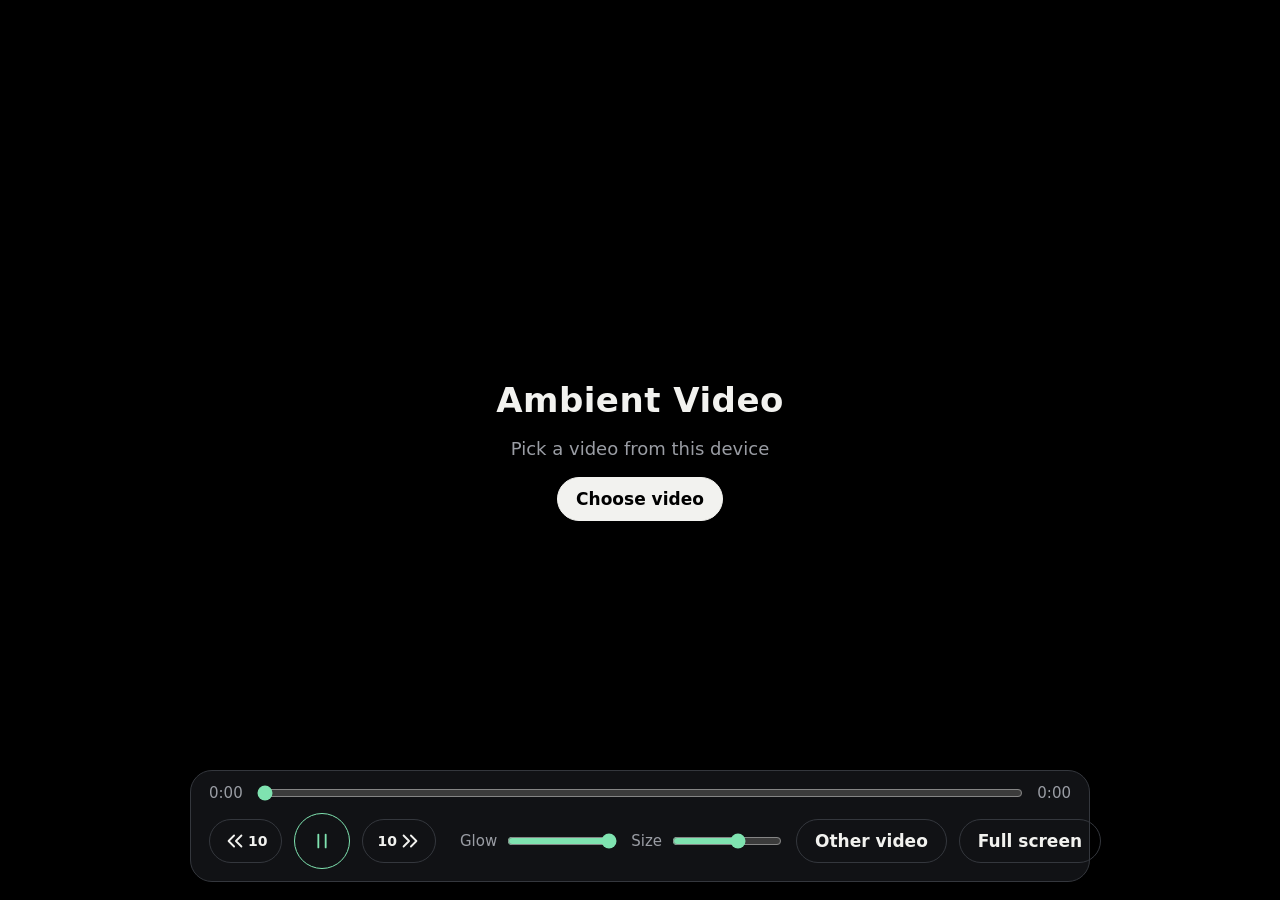
==== ambient/index.html @ ddddb359 "Ambient Video: size slider back, bigger default screen, stronger glow Co-Authored-By: Claude Opus 5." ====
<!doctype html>
<html lang="en">
<head>
<meta charset="utf-8">
<meta name="viewport" content="width=device-width, initial-scale=1">
<meta name="theme-color" content="#000000">
<title>Ambient Video</title>
<style>
  /* On the glasses black is see-through, so only the video and its glow show. */
  :root { --fg: #F2F2EF; --dim: #9A9DA4; --line: #34373D; --accent: #7FE3B0; }
  * { box-sizing: border-box; }
  html, body { margin: 0; height: 100%; background: #000; color: var(--fg); overflow: hidden;
    font-family: system-ui, -apple-system, "Segoe UI", sans-serif; }

  #stage { position: fixed; inset: 0; display: flex; align-items: center; justify-content: center; }

  /* The glow: a tiny copy of the frame, stretched and blurred behind the video */
  #glow {
    position: absolute; width: calc(var(--size) * 1vw); aspect-ratio: var(--ratio);
    transform: scale(var(--spread)); opacity: var(--amount); pointer-events: none;
    /* No CSS blur (too heavy for the Pocket TV): a tiny canvas stretched up is
       already soft, and a static mask fades its edges out. */
    -webkit-mask-image: radial-gradient(closest-side, #000 68%, transparent);
    mask-image: radial-gradient(closest-side, #000 68%, transparent);
  }
  #video {
    position: relative; width: calc(var(--size) * 1vw); max-height: 96vh; aspect-ratio: var(--ratio);
    background: #000; border-radius: 6px; display: block;
  }

  /* Start screen */
  #pick { position: fixed; inset: 0; display: flex; flex-direction: column; align-items: center; justify-content: center; gap: 18px; text-align: center; }
  #pick[hidden] { display: none; }
  .title { font-size: 34px; font-weight: 600; letter-spacing: .5px; }
  .sub { font-size: 18px; color: var(--dim); }

  /* Controls: show on any touch/move, hide after 3 s */
  #bar {
    position: fixed; left: 50%; bottom: 18px; transform: translateX(-50%); width: min(900px, 94vw);
    display: flex; flex-direction: column; gap: 10px; padding: 12px 18px;
    background: rgba(20,21,24,.88); border: 1px solid var(--line); border-radius: 22px;
    transition: opacity .3s;
  }
  .seek { display: flex; align-items: center; gap: 12px; font-size: 15px; color: var(--dim); font-variant-numeric: tabular-nums; }
  .seek input { flex: 1; width: auto; }
  .btns { display: flex; align-items: center; gap: 12px; }
  .gap { flex: 1; }
  .btn.round { display: flex; align-items: center; gap: 2px; padding: 0 14px; flex: none; }
  .btn.round.big { width: 56px; height: 56px; padding: 0; justify-content: center; border-color: var(--accent); }
  .btn svg { width: 22px; height: 22px; fill: none; stroke: currentColor; stroke-width: 2; stroke-linecap: round; stroke-linejoin: round; }
  .btn.big svg { stroke: var(--accent); }
  .btn.big:focus-visible svg { stroke: #000; }
  .btn b { font-size: 14px; }
  body.idle #bar { opacity: 0; pointer-events: none; }
  body.idle { cursor: none; }
  .btn {
    font: inherit; font-size: 17px; font-weight: 600; color: var(--fg); background: transparent;
    border: 1.5px solid var(--line); border-radius: 999px; min-height: 44px; padding: 0 18px; cursor: pointer; white-space: nowrap;
  }
  .btn.primary { border-color: var(--accent); color: var(--accent); }
  .btn:focus { outline: none; }
  .btn:focus-visible { background: var(--fg); color: #000; border-color: var(--fg); }
  label.ctl { display: flex; align-items: center; gap: 8px; font-size: 15px; color: var(--dim); }
  input[type=range] { width: 110px; accent-color: var(--accent); }
  #file { display: none; }
</style>
</head>
<body>
<div id="stage" style="--size:72;--ratio:16/9;--spread:1.8;--amount:1">
  <canvas id="glow" width="12" height="7"></canvas>
  <video id="video" playsinline></video>
</div>

<div id="pick">
  <div class="title">Ambient Video</div>
  <div class="sub">Pick a video from this device</div>
  <button class="btn primary" id="open" autofocus>Choose video</button>
</div>

<div id="bar" hidden>
  <div class="seek">
    <span id="cur">0:00</span>
    <input type="range" id="seek" min="0" max="1000" value="0" aria-label="Position">
    <span id="dur">0:00</span>
  </div>
  <div class="btns">
    <button class="btn round" id="back" aria-label="Back 10 seconds">
      <svg viewBox="0 0 24 24"><path d="M11 6L5 12l6 6"/><path d="M19 6l-6 6 6 6"/></svg><b>10</b>
    </button>
    <button class="btn round big" id="play" aria-label="Pause">
      <svg viewBox="0 0 24 24" id="playIcon"><path d="M8 5v14M16 5v14"/></svg>
    </button>
    <button class="btn round" id="fwd" aria-label="Forward 10 seconds">
      <b>10</b><svg viewBox="0 0 24 24"><path d="M5 6l6 6-6 6"/><path d="M13 6l6 6-6 6"/></svg>
    </button>
    <span class="gap"></span>
    <label class="ctl">Glow <input type="range" id="amount" min="0" max="100" value="100"></label>
    <label class="ctl">Size <input type="range" id="size" min="35" max="95" value="72"></label>
    <button class="btn" id="open2">Other video</button>
    <button class="btn" id="full">Full screen</button>
  </div>
</div>

<input type="file" id="file" accept="video/*">

<script>
// Ambient Video: plays a local video and lights up the space around it with the
// colours at the edge of the picture (an Ambilight). Each frame is drawn into a
// 12x7 canvas behind the video; stretched up, it becomes the glow.
const $ = (id) => document.getElementById(id);
const video = $('video'), glow = $('glow'), stage = $('stage');
const g = glow.getContext('2d', { alpha: false });
g.filter = 'saturate(2) brightness(1.35)';
let last = 0;
let url = null;

function openPicker() { $('file').click(); }
$('open').onclick = openPicker;
$('open2').onclick = openPicker;

$('file').onchange = () => {
  const f = $('file').files[0];
  if (!f) return;
  if (url) URL.revokeObjectURL(url);
  url = URL.createObjectURL(f);
  video.src = url;
  video.play();
  $('pick').hidden = true;
  $('bar').hidden = false;
  wake();
};

video.onloadedmetadata = () => {
  if (video.videoWidth) stage.style.setProperty('--ratio', video.videoWidth + '/' + video.videoHeight);
};

// Draw the current frame into the glow, every frame the video shows.
// ~12 updates a second is plenty for a glow and keeps the device cool.
function paint() {
  const now = performance.now();
  if (video.readyState >= 2 && !video.paused && now - last > 80) {
    g.drawImage(video, 0, 0, glow.width, glow.height);
    last = now;
  }
  if ('requestVideoFrameCallback' in video) video.requestVideoFrameCallback(paint);
  else requestAnimationFrame(paint);
}
paint();

// Controls
$('play').onclick = () => (video.paused ? video.play() : video.pause());
const PAUSE = '<path d="M8 5v14M16 5v14"/>', PLAY = '<path d="M7 5l12 7-12 7z"/>';
video.onplay = () => { $('playIcon').innerHTML = PAUSE; $('play').setAttribute('aria-label', 'Pause'); };
video.onpause = () => { $('playIcon').innerHTML = PLAY; $('play').setAttribute('aria-label', 'Play'); wake(); };
$('back').onclick = () => (video.currentTime = Math.max(0, video.currentTime - 10));
$('fwd').onclick = () => (video.currentTime = Math.min(video.duration || 0, video.currentTime + 10));

// Position bar
const fmt = (t) => { t = Math.floor(t || 0); const h = Math.floor(t / 3600), m = Math.floor(t / 60) % 60, s = t % 60;
  return (h ? h + ':' + String(m).padStart(2, '0') : m) + ':' + String(s).padStart(2, '0'); };
let dragging = false;
video.ontimeupdate = () => {
  $('cur').textContent = fmt(video.currentTime);
  if (!dragging && video.duration) $('seek').value = (video.currentTime / video.duration) * 1000;
};
video.ondurationchange = () => ($('dur').textContent = fmt(video.duration));
$('seek').oninput = (e) => { dragging = true; if (video.duration) { video.currentTime = (e.target.value / 1000) * video.duration; $('cur').textContent = fmt(video.currentTime); } };
$('seek').onchange = () => (dragging = false);
$('amount').oninput = (e) => stage.style.setProperty('--amount', e.target.value / 100);
$('size').oninput = (e) => stage.style.setProperty('--size', e.target.value);
$('full').onclick = () => {
  if (document.fullscreenElement) document.exitFullscreen();
  else document.documentElement.requestFullscreen().catch(() => {});
};
document.addEventListener('fullscreenchange', () => {
  $('full').textContent = document.fullscreenElement ? 'Exit full screen' : 'Full screen';
});

// Hide controls after 3 s without input
let idleT;
function wake() {
  document.body.classList.remove('idle');
  clearTimeout(idleT);
  idleT = setTimeout(() => { if (!video.paused) document.body.classList.add('idle'); }, 3000);
}
['pointermove', 'pointerdown', 'keydown', 'touchstart'].forEach((ev) => document.addEventListener(ev, wake, { passive: true }));

// Remote / keyboard: Space or Enter on the video toggles play, arrows seek
document.addEventListener('keydown', (e) => {
  if ($('pick').hidden === false) return;
  if (e.key === ' ' && document.activeElement.tagName !== 'BUTTON') { e.preventDefault(); $('play').click(); }
  if (e.key === 'ArrowRight' && e.target.type !== 'range') video.currentTime += 10;
  if (e.key === 'ArrowLeft' && e.target.type !== 'range') video.currentTime -= 10;
});
</script>
</body>
</html>
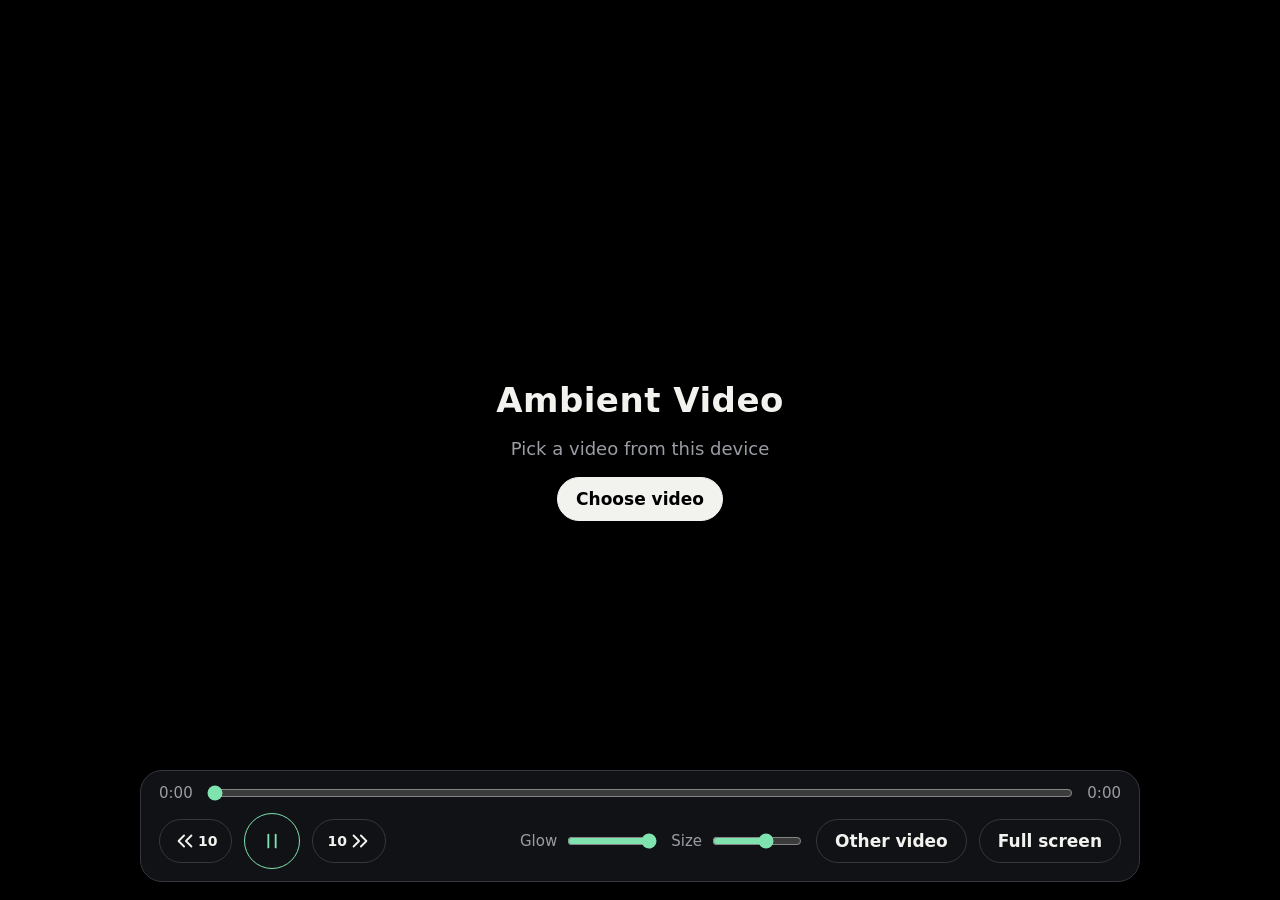
==== commit 7ccfce95: "Ambient Video: glow from a thin strip at the very edge, eased so it never flickers Co-Authored-By: C" ====
--- a/ambient/index.html
+++ b/ambient/index.html
@@ -36,7 +36,7 @@
 
   /* Controls: show on any touch/move, hide after 3 s */
   #bar {
-    position: fixed; left: 50%; bottom: 18px; transform: translateX(-50%); width: min(900px, 94vw);
+    position: fixed; left: 50%; bottom: 18px; transform: translateX(-50%); width: min(1000px, 96vw);
     display: flex; flex-direction: column; gap: 10px; padding: 12px 18px;
     background: rgba(20,21,24,.88); border: 1px solid var(--line); border-radius: 22px;
     transition: opacity .3s;
@@ -61,13 +61,13 @@
   .btn:focus { outline: none; }
   .btn:focus-visible { background: var(--fg); color: #000; border-color: var(--fg); }
   label.ctl { display: flex; align-items: center; gap: 8px; font-size: 15px; color: var(--dim); }
-  input[type=range] { width: 110px; accent-color: var(--accent); }
+  input[type=range] { width: 90px; accent-color: var(--accent); }
   #file { display: none; }
 </style>
 </head>
 <body>
 <div id="stage" style="--size:72;--ratio:16/9;--spread:1.8;--amount:1">
-  <canvas id="glow" width="12" height="7"></canvas>
+  <canvas id="glow" width="16" height="9"></canvas>
   <video id="video" playsinline></video>
 </div>
 
@@ -105,13 +105,73 @@
 
 <script>
 // Ambient Video: plays a local video and lights up the space around it with the
-// colours at the edge of the picture (an Ambilight). Each frame is drawn into a
-// 12x7 canvas behind the video; stretched up, it becomes the glow.
+// colours at the very edge of the picture (an Ambilight). Each update reads only
+// a thin strip along each edge (the outer ~2% of the frame), averages it into
+// segments, and paints those colours outward into a 16x9 canvas that is
+// stretched up behind the video. Colours ease toward each new frame so the glow
+// never flickers.
 const $ = (id) => document.getElementById(id);
 const video = $('video'), glow = $('glow'), stage = $('stage');
 const g = glow.getContext('2d', { alpha: false });
-g.filter = 'saturate(2) brightness(1.35)';
+const GW = glow.width, GH = glow.height;
+const out = g.createImageData(GW, GH);
+// Small copy of the frame we read the edges from: 1 px here = ~2% of the frame.
+const SW = 96, SH = 54, EDGE = 1;
+const sc = document.createElement('canvas'); sc.width = SW; sc.height = SH;
+const s = sc.getContext('2d', { willReadFrequently: true });
+const cur = new Float32Array(GW * GH * 3); // eased colours, 0..255
 let last = 0;
+
+// Average the edge strip into n segments along one side.
+function strip(px, n, side) {
+  const res = [];
+  for (let k = 0; k < n; k++) {
+    let r = 0, gg = 0, b = 0, c = 0;
+    const horiz = side === 'top' || side === 'bottom';
+    const len = horiz ? SW : SH;
+    const a0 = Math.floor((k * len) / n), a1 = Math.floor(((k + 1) * len) / n);
+    for (let a = a0; a < a1; a++) {
+      for (let d = 0; d < EDGE; d++) {
+        const x = horiz ? a : side === 'left' ? d : SW - 1 - d;
+        const y = horiz ? (side === 'top' ? d : SH - 1 - d) : a;
+        const i = (y * SW + x) * 4;
+        r += px[i]; gg += px[i + 1]; b += px[i + 2]; c++;
+      }
+    }
+    res.push([r / c, gg / c, b / c]);
+  }
+  return res;
+}
+
+// Make the colour livelier: more saturation, a bit brighter.
+function boost([r, gg, b]) {
+  const l = 0.299 * r + 0.587 * gg + 0.114 * b;
+  return [r, gg, b].map((v) => Math.max(0, Math.min(255, (l + (v - l) * 1.8) * 1.3)));
+}
+
+function sampleEdges() {
+  s.drawImage(video, 0, 0, SW, SH);
+  const px = s.getImageData(0, 0, SW, SH).data;
+  const top = strip(px, GW, 'top'), bottom = strip(px, GW, 'bottom');
+  const left = strip(px, GH, 'left'), right = strip(px, GH, 'right');
+  for (let y = 0; y < GH; y++) {
+    for (let x = 0; x < GW; x++) {
+      // Each cell takes the colour of the nearest edge, so colour radiates outward.
+      const dx = Math.min(x, GW - 1 - x) / (GW - 1), dy = Math.min(y, GH - 1 - y) / (GH - 1);
+      let col;
+      if (dx < dy) col = x < GW / 2 ? left[y] : right[y];
+      else col = y < GH / 2 ? top[x] : bottom[x];
+      col = boost(col);
+      const j = (y * GW + x) * 3, o = (y * GW + x) * 4;
+      for (let c = 0; c < 3; c++) {
+        cur[j + c] += (col[c] - cur[j + c]) * 0.35;
+        out.data[o + c] = cur[j + c];
+      }
+      out.data[o + 3] = 255;
+    }
+  }
+  g.putImageData(out, 0, 0);
+}
 let url = null;
 
 function openPicker() { $('file').click(); }
@@ -134,12 +194,11 @@
   if (video.videoWidth) stage.style.setProperty('--ratio', video.videoWidth + '/' + video.videoHeight);
 };
 
-// Draw the current frame into the glow, every frame the video shows.
 // ~12 updates a second is plenty for a glow and keeps the device cool.
 function paint() {
   const now = performance.now();
   if (video.readyState >= 2 && !video.paused && now - last > 80) {
-    g.drawImage(video, 0, 0, glow.width, glow.height);
+    sampleEdges();
     last = now;
   }
   if ('requestVideoFrameCallback' in video) video.requestVideoFrameCallback(paint);
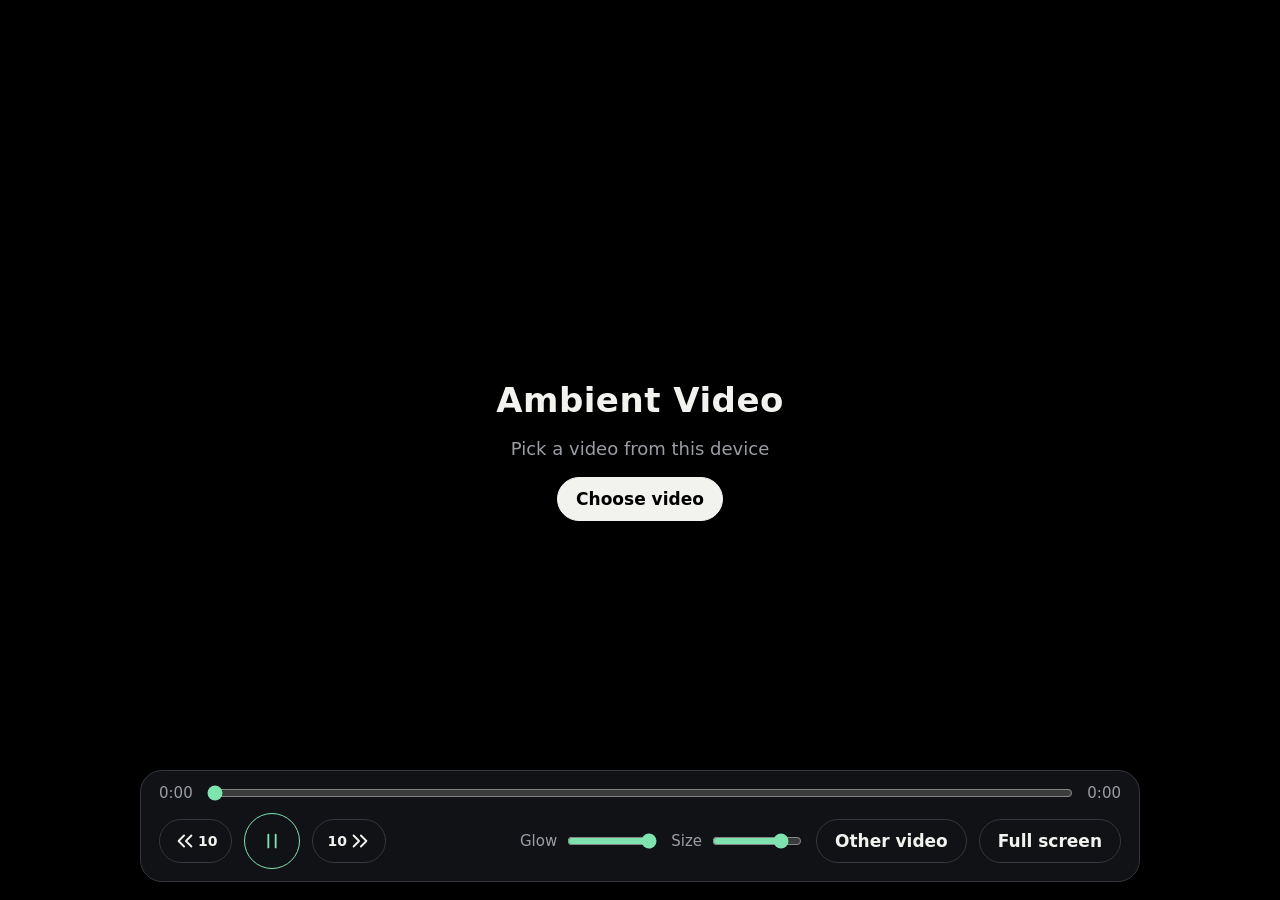
==== commit 1c0ddace: "Ambient Video: cap screen size at 80% Co-Authored-By: Claude Opus 5.5 <noreply@anthropic.com> Claude" ====
--- a/ambient/index.html
+++ b/ambient/index.html
@@ -95,7 +95,7 @@
     </button>
     <span class="gap"></span>
     <label class="ctl">Glow <input type="range" id="amount" min="0" max="100" value="100"></label>
-    <label class="ctl">Size <input type="range" id="size" min="35" max="95" value="72"></label>
+    <label class="ctl">Size <input type="range" id="size" min="35" max="80" value="72"></label>
     <button class="btn" id="open2">Other video</button>
     <button class="btn" id="full">Full screen</button>
   </div>
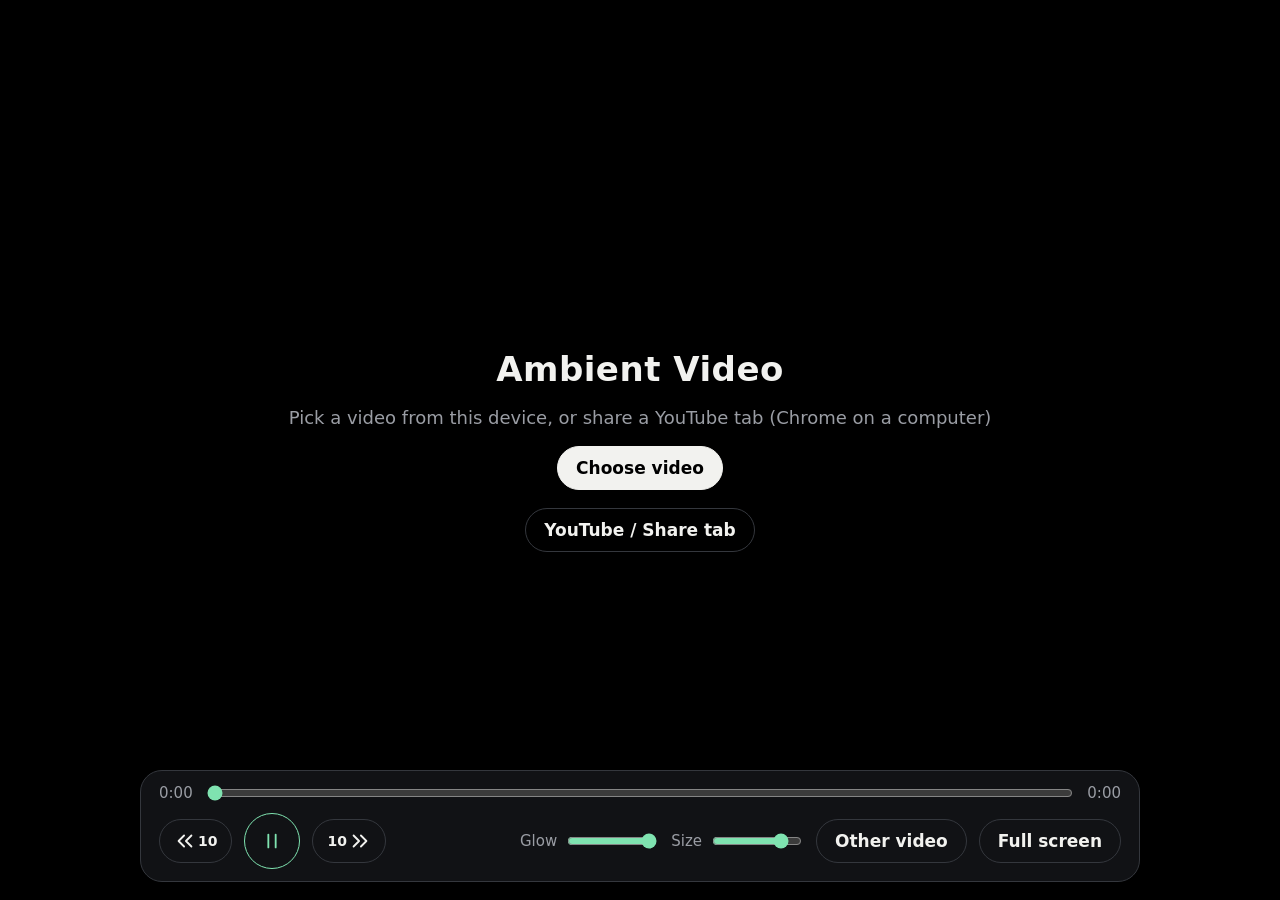
==== commit 7dbf0f48: "Ambient Video: add YouTube / share-tab option (screen capture) Co-Authored-By: Claude Opus 5.5 <nore" ====
--- a/ambient/index.html
+++ b/ambient/index.html
@@ -73,8 +73,9 @@
 
 <div id="pick">
   <div class="title">Ambient Video</div>
-  <div class="sub">Pick a video from this device</div>
+  <div class="sub">Pick a video from this device, or share a YouTube tab (Chrome on a computer)</div>
   <button class="btn primary" id="open" autofocus>Choose video</button>
+  <button class="btn" id="share">YouTube / Share tab</button>
 </div>
 
 <div id="bar" hidden>
@@ -174,7 +175,24 @@
 }
 let url = null;
 
-function openPicker() { $('file').click(); }
+function openPicker() { stopShare(); $('file').click(); }
+
+// Screen / tab capture: lets the glow follow a YouTube tab. DRM sites (Netflix, HBO) show black.
+let shared = null;
+function stopShare() { if (shared) { shared.getTracks().forEach((t) => t.stop()); shared = null; video.srcObject = null; } }
+$('share').onclick = async () => {
+  if (!navigator.mediaDevices || !navigator.mediaDevices.getDisplayMedia) {
+    alert('Tab sharing needs Chrome on a computer.'); return;
+  }
+  try {
+    const s = await navigator.mediaDevices.getDisplayMedia({ video: { frameRate: 30 }, audio: false });
+    stopShare(); shared = s;
+    if (url) { URL.revokeObjectURL(url); url = null; }
+    video.removeAttribute('src'); video.srcObject = s; video.muted = true; video.play();
+    s.getVideoTracks()[0].onended = () => { stopShare(); $('pick').hidden = false; $('bar').hidden = true; };
+    $('pick').hidden = true; $('bar').hidden = false; wake();
+  } catch (e) { /* user cancelled */ }
+};
 $('open').onclick = openPicker;
 $('open2').onclick = openPicker;
 
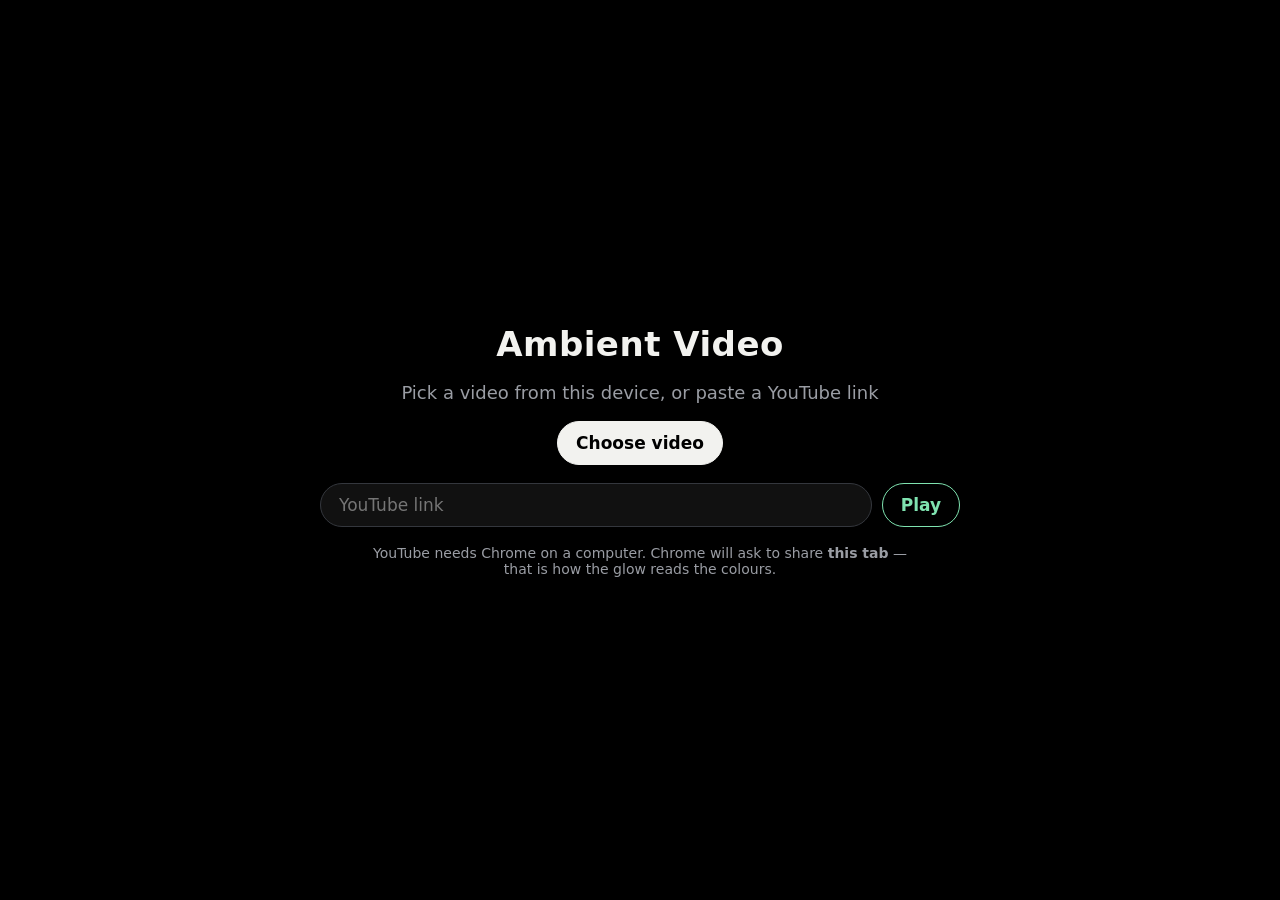
==== commit 4c7a43f8: "Ambient Video: YouTube link mode Co-Authored-By: Claude Opus 5.5 <noreply@anthropic.com> Claude-Sess" ====
--- a/ambient/index.html
+++ b/ambient/index.html
@@ -23,14 +23,14 @@
     -webkit-mask-image: radial-gradient(closest-side, #000 68%, transparent);
     mask-image: radial-gradient(closest-side, #000 68%, transparent);
   }
-  #video {
+  #video, #yt {
     position: relative; width: calc(var(--size) * 1vw); max-height: 96vh; aspect-ratio: var(--ratio);
     background: #000; border-radius: 6px; display: block;
   }
 
   /* Start screen */
   #pick { position: fixed; inset: 0; display: flex; flex-direction: column; align-items: center; justify-content: center; gap: 18px; text-align: center; }
-  #pick[hidden] { display: none; }
+  #pick[hidden], #bar[hidden] { display: none; }
   .title { font-size: 34px; font-weight: 600; letter-spacing: .5px; }
   .sub { font-size: 18px; color: var(--dim); }
 
@@ -63,19 +63,31 @@
   label.ctl { display: flex; align-items: center; gap: 8px; font-size: 15px; color: var(--dim); }
   input[type=range] { width: 90px; accent-color: var(--accent); }
   #file { display: none; }
+  #yt iframe { width: 100%; height: 100%; border: 0; border-radius: 6px; display: block; }
+  body.ytmode #video, body:not(.ytmode) #yt { display: none; }
+  .row { display: flex; gap: 10px; width: min(640px, 92vw); }
+  .row input { flex: 1; font: inherit; font-size: 17px; color: var(--fg); background: #111; border: 1.5px solid var(--line);
+    border-radius: 999px; padding: 0 18px; min-height: 44px; outline: none; }
+  .row input:focus { border-color: var(--accent); }
+  .hint { font-size: 14px; color: var(--dim); max-width: 560px; }
 </style>
 </head>
 <body>
 <div id="stage" style="--size:72;--ratio:16/9;--spread:1.8;--amount:1">
   <canvas id="glow" width="16" height="9"></canvas>
   <video id="video" playsinline></video>
+  <div id="yt"><div id="ytp"></div></div>
 </div>
 
 <div id="pick">
   <div class="title">Ambient Video</div>
-  <div class="sub">Pick a video from this device, or share a YouTube tab (Chrome on a computer)</div>
+  <div class="sub">Pick a video from this device, or paste a YouTube link</div>
   <button class="btn primary" id="open" autofocus>Choose video</button>
-  <button class="btn" id="share">YouTube / Share tab</button>
+  <div class="row">
+    <input id="ytlink" placeholder="YouTube link" autocomplete="off" spellcheck="false">
+    <button class="btn primary" id="ytgo">Play</button>
+  </div>
+  <div class="hint">YouTube needs Chrome on a computer. Chrome will ask to share <b>this tab</b> — that is how the glow reads the colours.</div>
 </div>
 
 <div id="bar" hidden>
@@ -151,7 +163,12 @@
 }
 
 function sampleEdges() {
-  s.drawImage(video, 0, 0, SW, SH);
+  if (mode === 'yt') {
+    // Cut the YouTube player's rectangle out of the capture of this tab.
+    const r = $('yt').getBoundingClientRect();
+    const kx = cap.videoWidth / innerWidth, ky = cap.videoHeight / innerHeight;
+    s.drawImage(cap, (r.left + 2) * kx, (r.top + 2) * ky, (r.width - 4) * kx, (r.height - 4) * ky, 0, 0, SW, SH);
+  } else s.drawImage(video, 0, 0, SW, SH);
   const px = s.getImageData(0, 0, SW, SH).data;
   const top = strip(px, GW, 'top'), bottom = strip(px, GW, 'bottom');
   const left = strip(px, GH, 'left'), right = strip(px, GH, 'right');
@@ -175,31 +192,77 @@
 }
 let url = null;
 
-function openPicker() { stopShare(); $('file').click(); }
-
-// Screen / tab capture: lets the glow follow a YouTube tab. DRM sites (Netflix, HBO) show black.
-let shared = null;
-function stopShare() { if (shared) { shared.getTracks().forEach((t) => t.stop()); shared = null; video.srcObject = null; } }
-$('share').onclick = async () => {
-  if (!navigator.mediaDevices || !navigator.mediaDevices.getDisplayMedia) {
-    alert('Tab sharing needs Chrome on a computer.'); return;
-  }
+function openPicker() { $('file').click(); }
+
+// YouTube mode: the video plays in YouTube's own player (so every control works),
+// and the glow reads its colours from a capture of this tab, cropped to the player.
+// DRM sites (Netflix, HBO) can't work this way: their picture captures as black.
+let mode = 'file', yt = null, cap = document.createElement('video'), capStream = null, ytTimer = null;
+cap.muted = true; cap.playsInline = true;
+function ytId(t) {
+  t = t.trim();
+  const m = t.match(/(?:v=|youtu\.be\/|shorts\/|embed\/|live\/)([\w-]{11})/) || t.match(/^([\w-]{11})$/);
+  const l = t.match(/[?&]list=([\w-]+)/);
+  return m ? { id: m[1], list: l && l[1] } : null;
+}
+function stopYT() {
+  if (capStream) { capStream.getTracks().forEach((x) => x.stop()); capStream = null; }
+  if (yt) { yt.destroy(); yt = null; $('yt').innerHTML = '<div id="ytp"></div>'; }
+  clearInterval(ytTimer); mode = 'file'; document.body.classList.remove('ytmode');
+}
+let apiReady = null;
+function loadAPI() {
+  if (!apiReady) apiReady = new Promise((res) => {
+    window.onYouTubeIframeAPIReady = res;
+    const sc = document.createElement('script'); sc.src = 'https://www.youtube.com/iframe_api'; document.head.appendChild(sc);
+  });
+  return apiReady;
+}
+async function playYT() {
+  const v = ytId($('ytlink').value);
+  if (!v) { $('ytlink').focus(); $('ytlink').placeholder = 'Paste a YouTube link here'; $('ytlink').value = ''; return; }
+  if (!navigator.mediaDevices || !navigator.mediaDevices.getDisplayMedia) { alert('YouTube mode needs Chrome on a computer.'); return; }
+  let st;
   try {
-    const s = await navigator.mediaDevices.getDisplayMedia({ video: { frameRate: 30 }, audio: false });
-    stopShare(); shared = s;
-    if (url) { URL.revokeObjectURL(url); url = null; }
-    video.removeAttribute('src'); video.srcObject = s; video.muted = true; video.play();
-    s.getVideoTracks()[0].onended = () => { stopShare(); $('pick').hidden = false; $('bar').hidden = true; };
-    $('pick').hidden = true; $('bar').hidden = false; wake();
-  } catch (e) { /* user cancelled */ }
-};
+    st = await navigator.mediaDevices.getDisplayMedia({ video: { frameRate: 15 }, audio: false,
+      preferCurrentTab: true, selfBrowserSurface: 'include', surfaceSwitching: 'exclude' });
+  } catch (e) { return; }
+  stopYT(); video.pause();
+  capStream = st; cap.srcObject = st; cap.play();
+  st.getVideoTracks()[0].onended = () => { stopYT(); showPick(); };
+  mode = 'yt'; document.body.classList.add('ytmode');
+  stage.style.setProperty('--ratio', '16/9');
+  $('pick').hidden = true; $('bar').hidden = false;
+  await loadAPI();
+  yt = new YT.Player('ytp', {
+    videoId: v.id,
+    playerVars: Object.assign({ autoplay: 1, playsinline: 1, rel: 0, modestbranding: 1 }, v.list ? { list: v.list } : {}),
+    events: { onStateChange: (e) => setIcon(e.data !== YT.PlayerState.PLAYING) }
+  });
+  ytTimer = setInterval(() => {
+    if (!yt || !yt.getDuration) return;
+    const t = yt.getCurrentTime(), d = yt.getDuration();
+    $('cur').textContent = fmt(t); $('dur').textContent = fmt(d);
+    if (!dragging && d) $('seek').value = (t / d) * 1000;
+  }, 250);
+  wake();
+}
+$('ytgo').onclick = playYT;
+$('ytlink').onkeydown = (e) => { if (e.key === 'Enter') playYT(); };
+function showPick() { video.pause(); $('pick').hidden = false; $('bar').hidden = true; document.body.classList.remove('idle'); }
+const playing = () => mode === 'yt' ? yt && yt.getPlayerState && yt.getPlayerState() === 1 : !video.paused;
+const now = () => mode === 'yt' ? (yt && yt.getCurrentTime ? yt.getCurrentTime() : 0) : video.currentTime;
+const dur = () => mode === 'yt' ? (yt && yt.getDuration ? yt.getDuration() : 0) : video.duration;
+function seekTo(t) { t = Math.max(0, Math.min(dur() || 0, t)); if (mode === 'yt') { yt && yt.seekTo(t, true); } else video.currentTime = t; }
+function togglePlay() { if (mode === 'yt') { if (!yt || !yt.getPlayerState) return; playing() ? yt.pauseVideo() : yt.playVideo(); } else video.paused ? video.play() : video.pause(); }
 $('open').onclick = openPicker;
-$('open2').onclick = openPicker;
+$('open2').onclick = () => { stopYT(); showPick(); };
 
 $('file').onchange = () => {
   const f = $('file').files[0];
   if (!f) return;
   if (url) URL.revokeObjectURL(url);
+  stopYT();
   url = URL.createObjectURL(f);
   video.src = url;
   video.play();
@@ -215,33 +278,40 @@
 // ~12 updates a second is plenty for a glow and keeps the device cool.
 function paint() {
   const now = performance.now();
-  if (video.readyState >= 2 && !video.paused && now - last > 80) {
+  const ok = mode === 'yt'
+    ? cap.readyState >= 2 && cap.videoWidth && document.body.classList.contains('idle')
+    : video.readyState >= 2 && !video.paused;
+  if (ok && now - last > 80) {
     sampleEdges();
     last = now;
   }
-  if ('requestVideoFrameCallback' in video) video.requestVideoFrameCallback(paint);
-  else requestAnimationFrame(paint);
+  requestAnimationFrame(paint);
 }
 paint();
 
 // Controls
-$('play').onclick = () => (video.paused ? video.play() : video.pause());
+$('play').onclick = togglePlay;
 const PAUSE = '<path d="M8 5v14M16 5v14"/>', PLAY = '<path d="M7 5l12 7-12 7z"/>';
-video.onplay = () => { $('playIcon').innerHTML = PAUSE; $('play').setAttribute('aria-label', 'Pause'); };
-video.onpause = () => { $('playIcon').innerHTML = PLAY; $('play').setAttribute('aria-label', 'Play'); wake(); };
-$('back').onclick = () => (video.currentTime = Math.max(0, video.currentTime - 10));
-$('fwd').onclick = () => (video.currentTime = Math.min(video.duration || 0, video.currentTime + 10));
+function setIcon(paused) {
+  $('playIcon').innerHTML = paused ? PLAY : PAUSE; $('play').setAttribute('aria-label', paused ? 'Play' : 'Pause');
+  if (paused) wake();
+}
+video.onplay = () => setIcon(false);
+video.onpause = () => setIcon(true);
+$('back').onclick = () => seekTo(now() - 10);
+$('fwd').onclick = () => seekTo(now() + 10);
 
 // Position bar
 const fmt = (t) => { t = Math.floor(t || 0); const h = Math.floor(t / 3600), m = Math.floor(t / 60) % 60, s = t % 60;
   return (h ? h + ':' + String(m).padStart(2, '0') : m) + ':' + String(s).padStart(2, '0'); };
 let dragging = false;
 video.ontimeupdate = () => {
+  if (mode === 'yt') return;
   $('cur').textContent = fmt(video.currentTime);
   if (!dragging && video.duration) $('seek').value = (video.currentTime / video.duration) * 1000;
 };
 video.ondurationchange = () => ($('dur').textContent = fmt(video.duration));
-$('seek').oninput = (e) => { dragging = true; if (video.duration) { video.currentTime = (e.target.value / 1000) * video.duration; $('cur').textContent = fmt(video.currentTime); } };
+$('seek').oninput = (e) => { dragging = true; const d = dur(); if (d) { seekTo((e.target.value / 1000) * d); $('cur').textContent = fmt((e.target.value / 1000) * d); } };
 $('seek').onchange = () => (dragging = false);
 $('amount').oninput = (e) => stage.style.setProperty('--amount', e.target.value / 100);
 $('size').oninput = (e) => stage.style.setProperty('--size', e.target.value);
@@ -258,7 +328,7 @@
 function wake() {
   document.body.classList.remove('idle');
   clearTimeout(idleT);
-  idleT = setTimeout(() => { if (!video.paused) document.body.classList.add('idle'); }, 3000);
+  idleT = setTimeout(() => { if (playing()) document.body.classList.add('idle'); }, 3000);
 }
 ['pointermove', 'pointerdown', 'keydown', 'touchstart'].forEach((ev) => document.addEventListener(ev, wake, { passive: true }));
 
@@ -266,8 +336,8 @@
 document.addEventListener('keydown', (e) => {
   if ($('pick').hidden === false) return;
   if (e.key === ' ' && document.activeElement.tagName !== 'BUTTON') { e.preventDefault(); $('play').click(); }
-  if (e.key === 'ArrowRight' && e.target.type !== 'range') video.currentTime += 10;
-  if (e.key === 'ArrowLeft' && e.target.type !== 'range') video.currentTime -= 10;
+  if (e.key === 'ArrowRight' && e.target.type !== 'range') seekTo(now() + 10);
+  if (e.key === 'ArrowLeft' && e.target.type !== 'range') seekTo(now() - 10);
 });
 </script>
 </body>
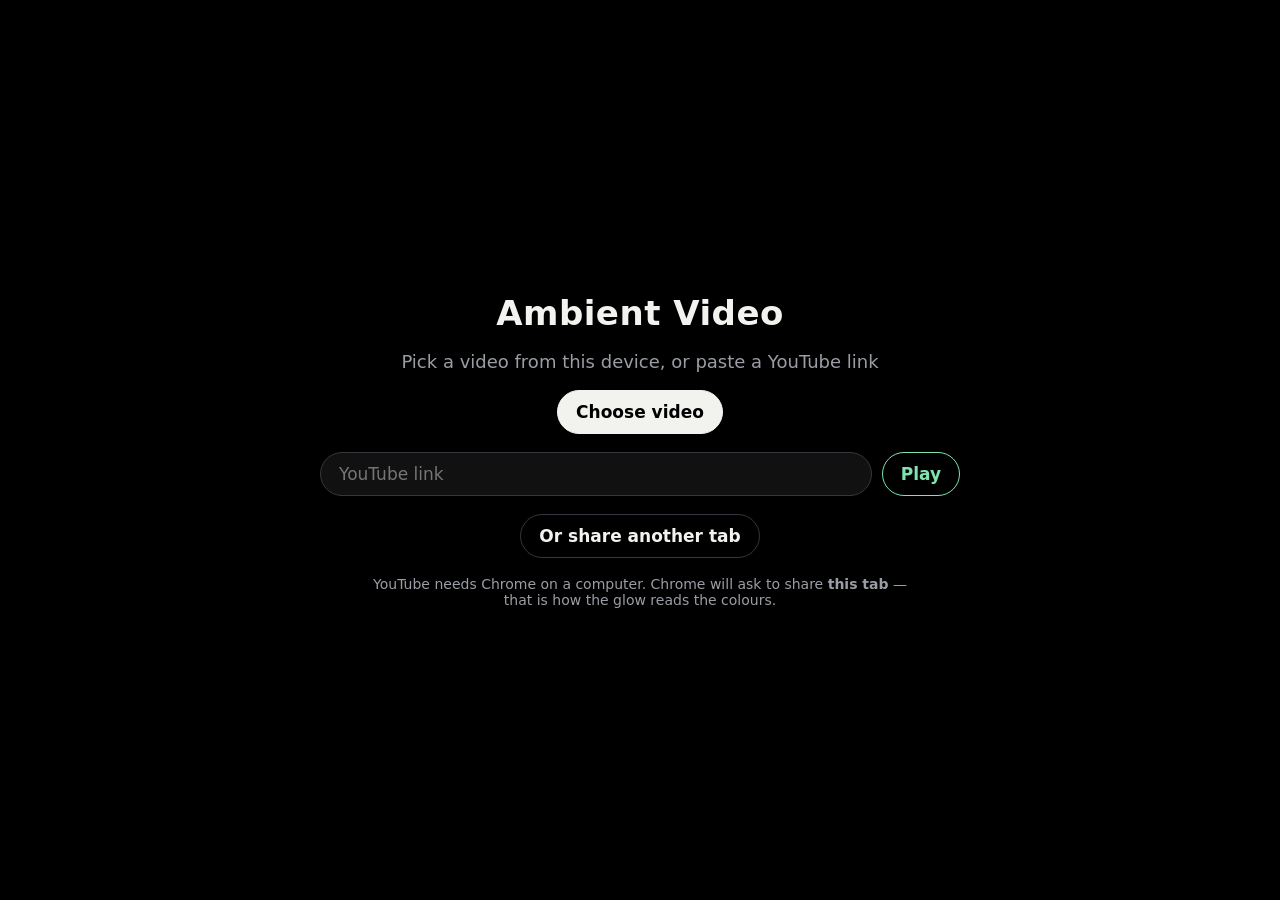
==== commit 3d850d78: "Ambient Video: bring back share-another-tab option Co-Authored-By: Claude Opus 5.5 <noreply@anthropi" ====
--- a/ambient/index.html
+++ b/ambient/index.html
@@ -63,12 +63,16 @@
   label.ctl { display: flex; align-items: center; gap: 8px; font-size: 15px; color: var(--dim); }
   input[type=range] { width: 90px; accent-color: var(--accent); }
   #file { display: none; }
-  #yt iframe { width: 100%; height: 100%; border: 0; border-radius: 6px; display: block; }
+  #yt iframe { width: 100%; height: 100%; border: 0; border-radius: 6px; display: block; pointer-events: none; }
+  #yt { cursor: pointer; }
   body.ytmode #video, body:not(.ytmode) #yt { display: none; }
   .row { display: flex; gap: 10px; width: min(640px, 92vw); }
   .row input { flex: 1; font: inherit; font-size: 17px; color: var(--fg); background: #111; border: 1.5px solid var(--line);
     border-radius: 999px; padding: 0 18px; min-height: 44px; outline: none; }
   .row input:focus { border-color: var(--accent); }
+  #toast { position: fixed; top: 24px; left: 50%; transform: translateX(-50%); padding: 12px 20px; border-radius: 14px;
+    background: rgba(20,21,24,.95); border: 1px solid var(--line); font-size: 16px; max-width: 92vw; text-align: center; transition: opacity .4s; }
+  #toast[hidden] { display: none; }
   .hint { font-size: 14px; color: var(--dim); max-width: 560px; }
 </style>
 </head>
@@ -87,6 +91,7 @@
     <input id="ytlink" placeholder="YouTube link" autocomplete="off" spellcheck="false">
     <button class="btn primary" id="ytgo">Play</button>
   </div>
+  <button class="btn" id="share">Or share another tab</button>
   <div class="hint">YouTube needs Chrome on a computer. Chrome will ask to share <b>this tab</b> — that is how the glow reads the colours.</div>
 </div>
 
@@ -115,6 +120,7 @@
 </div>
 
 <input type="file" id="file" accept="video/*">
+<div id="toast" hidden></div>
 
 <script>
 // Ambient Video: plays a local video and lights up the space around it with the
@@ -207,6 +213,7 @@
 }
 function stopYT() {
   if (capStream) { capStream.getTracks().forEach((x) => x.stop()); capStream = null; }
+  if (video.srcObject) video.srcObject = null;
   if (yt) { yt.destroy(); yt = null; $('yt').innerHTML = '<div id="ytp"></div>'; }
   clearInterval(ytTimer); mode = 'file'; document.body.classList.remove('ytmode');
 }
@@ -236,7 +243,7 @@
   await loadAPI();
   yt = new YT.Player('ytp', {
     videoId: v.id,
-    playerVars: Object.assign({ autoplay: 1, playsinline: 1, rel: 0, modestbranding: 1 }, v.list ? { list: v.list } : {}),
+    playerVars: Object.assign({ autoplay: 1, playsinline: 1, rel: 0, modestbranding: 1, fs: 0, disablekb: 1, controls: 0, iv_load_policy: 3 }, v.list ? { list: v.list } : {}),
     events: { onStateChange: (e) => setIcon(e.data !== YT.PlayerState.PLAYING) }
   });
   ytTimer = setInterval(() => {
@@ -248,6 +255,21 @@
   wake();
 }
 $('ytgo').onclick = playYT;
+// Old way: share a YouTube tab. Real full screen works here, but you control the video in that tab.
+$('share').onclick = async () => {
+  if (!navigator.mediaDevices || !navigator.mediaDevices.getDisplayMedia) { alert('Tab sharing needs Chrome on a computer.'); return; }
+  let st;
+  try { st = await navigator.mediaDevices.getDisplayMedia({ video: { frameRate: 30 }, audio: false, selfBrowserSurface: 'exclude' }); } catch (e) { return; }
+  stopYT(); if (url) { URL.revokeObjectURL(url); url = null; }
+  capStream = st; video.removeAttribute('src'); video.srcObject = st; video.muted = true; video.play();
+  st.getVideoTracks()[0].onended = () => { video.srcObject = null; capStream = null; showPick(); };
+  $('pick').hidden = true; $('bar').hidden = false; wake();
+};
+$('yt').onclick = togglePlay;
+video.onclick = togglePlay;
+document.addEventListener('dblclick', (e) => { if (e.target.closest('#stage')) $('full').click(); });
+// The sharing bar and window size change the layout: keep the stage filling the real window.
+addEventListener('resize', () => (last = 0));
 $('ytlink').onkeydown = (e) => { if (e.key === 'Enter') playYT(); };
 function showPick() { video.pause(); $('pick').hidden = false; $('bar').hidden = true; document.body.classList.remove('idle'); }
 const playing = () => mode === 'yt' ? yt && yt.getPlayerState && yt.getPlayerState() === 1 : !video.paused;
@@ -315,7 +337,13 @@
 $('seek').onchange = () => (dragging = false);
 $('amount').oninput = (e) => stage.style.setProperty('--amount', e.target.value / 100);
 $('size').oninput = (e) => stage.style.setProperty('--size', e.target.value);
+function toast(t) { const el = $('toast'); el.innerHTML = t; el.hidden = false; clearTimeout(toast.t); toast.t = setTimeout(() => (el.hidden = true), 6000); }
 $('full').onclick = () => {
+  if (mode === 'yt') {
+    // While Chrome is sharing this tab it keeps "full screen" inside the tab, so use the window's full screen instead.
+    toast(/Mac/.test(navigator.platform) ? 'For full screen press <b>Ctrl + Cmd + F</b> (Chrome keeps it inside the tab while sharing)' : 'For full screen press <b>F11</b>');
+    return;
+  }
   if (document.fullscreenElement) document.exitFullscreen();
   else document.documentElement.requestFullscreen().catch(() => {});
 };
